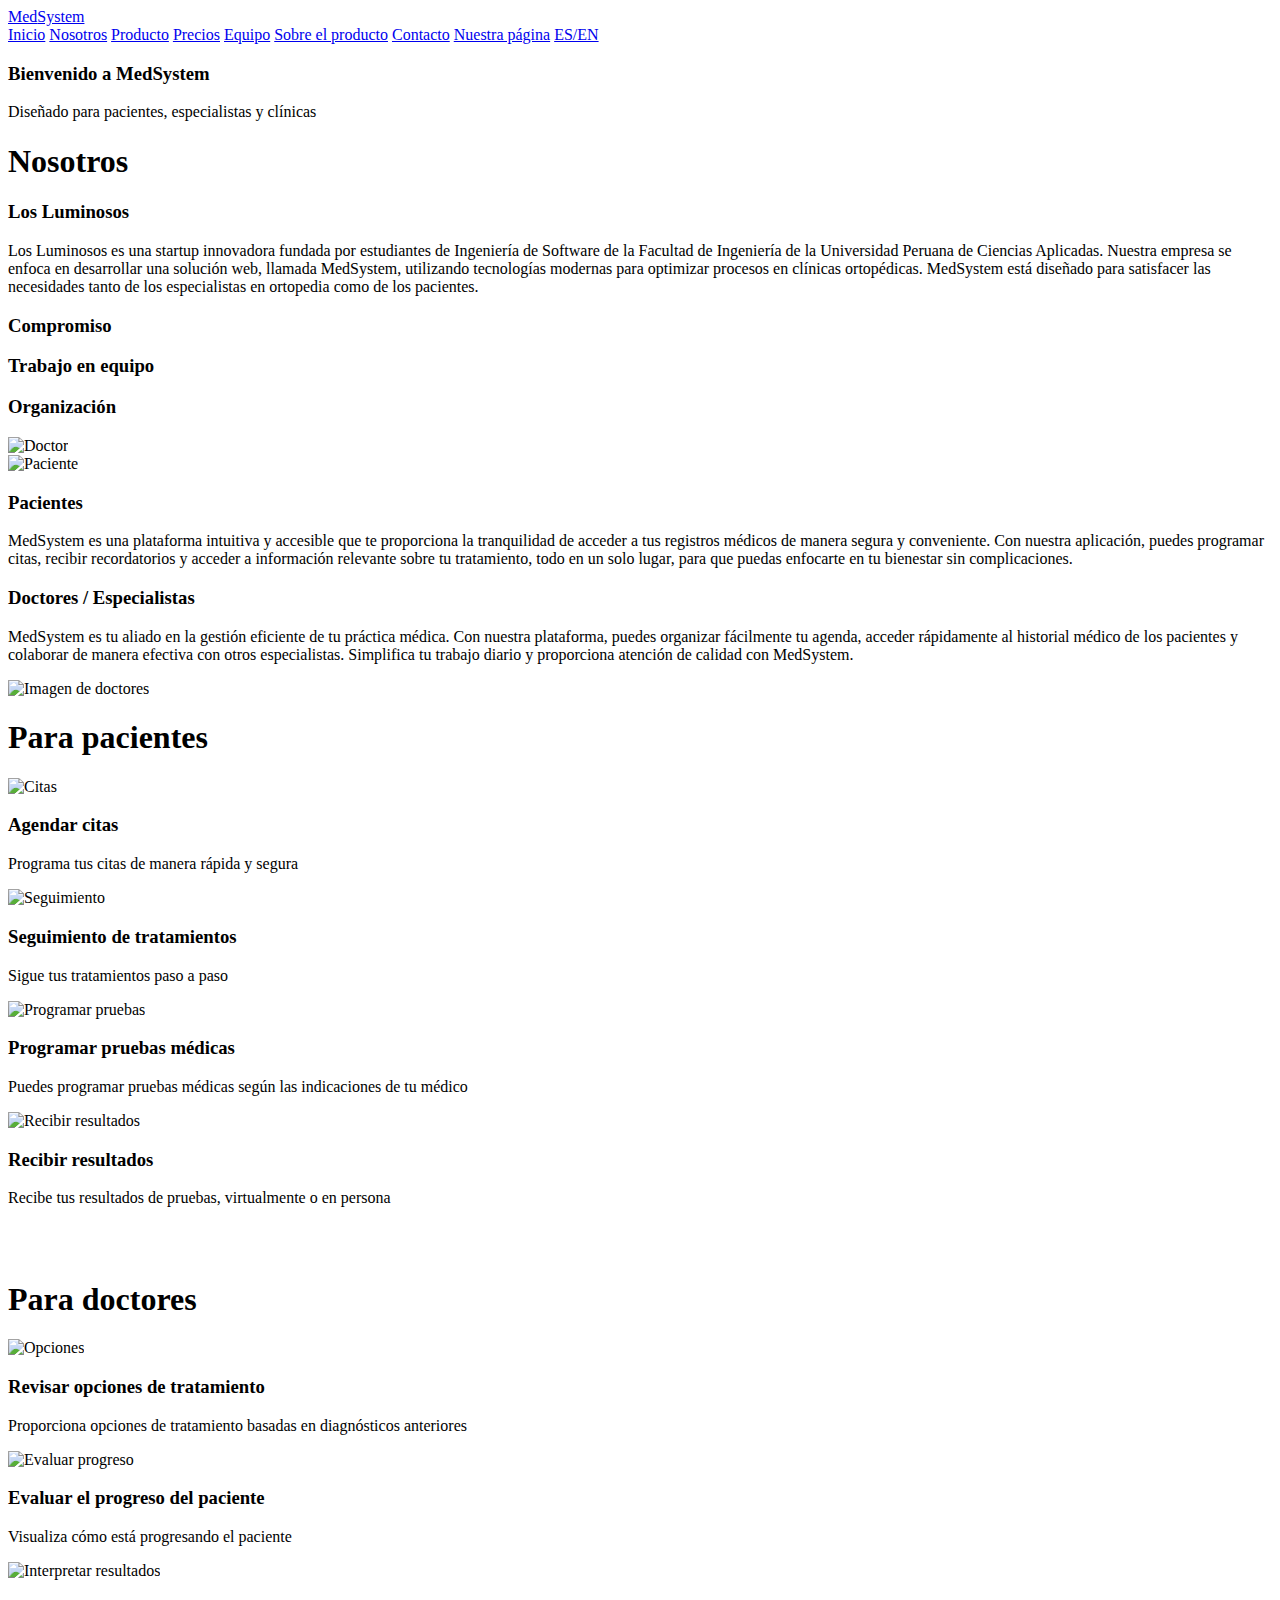
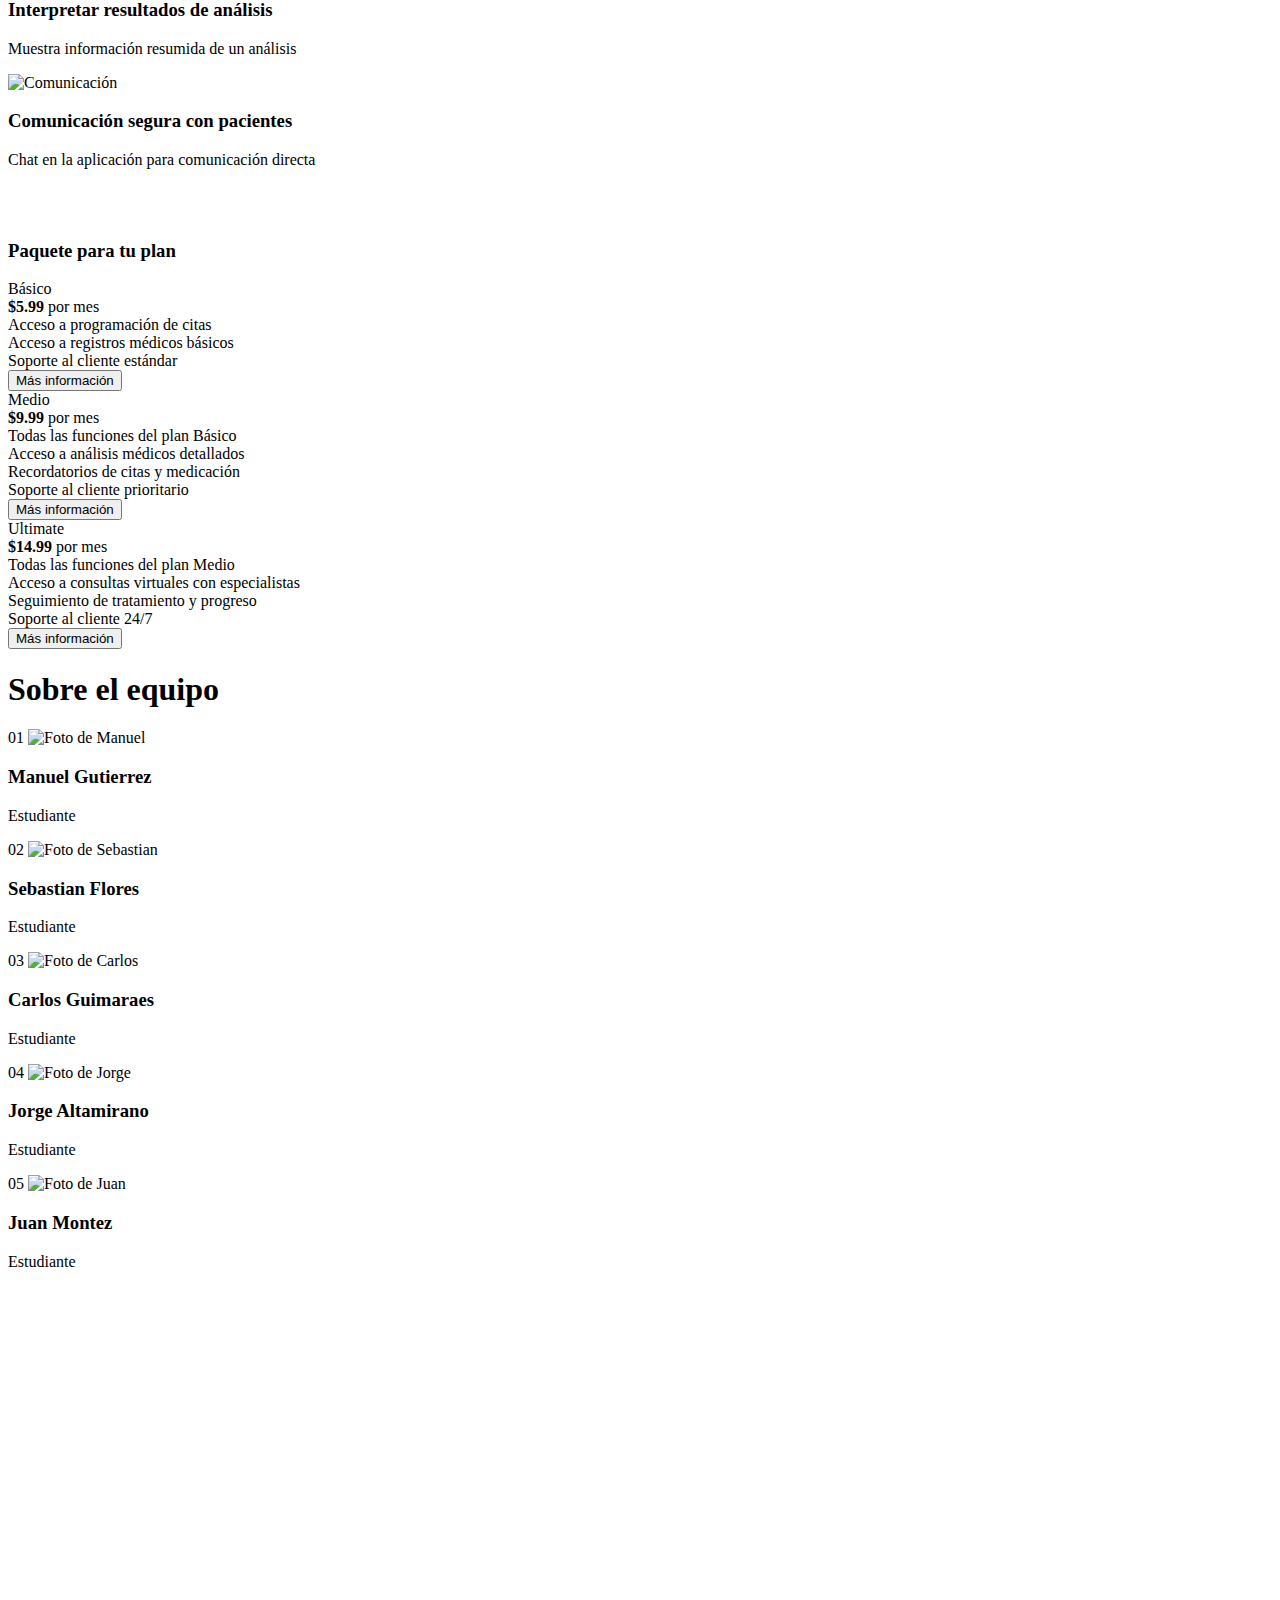
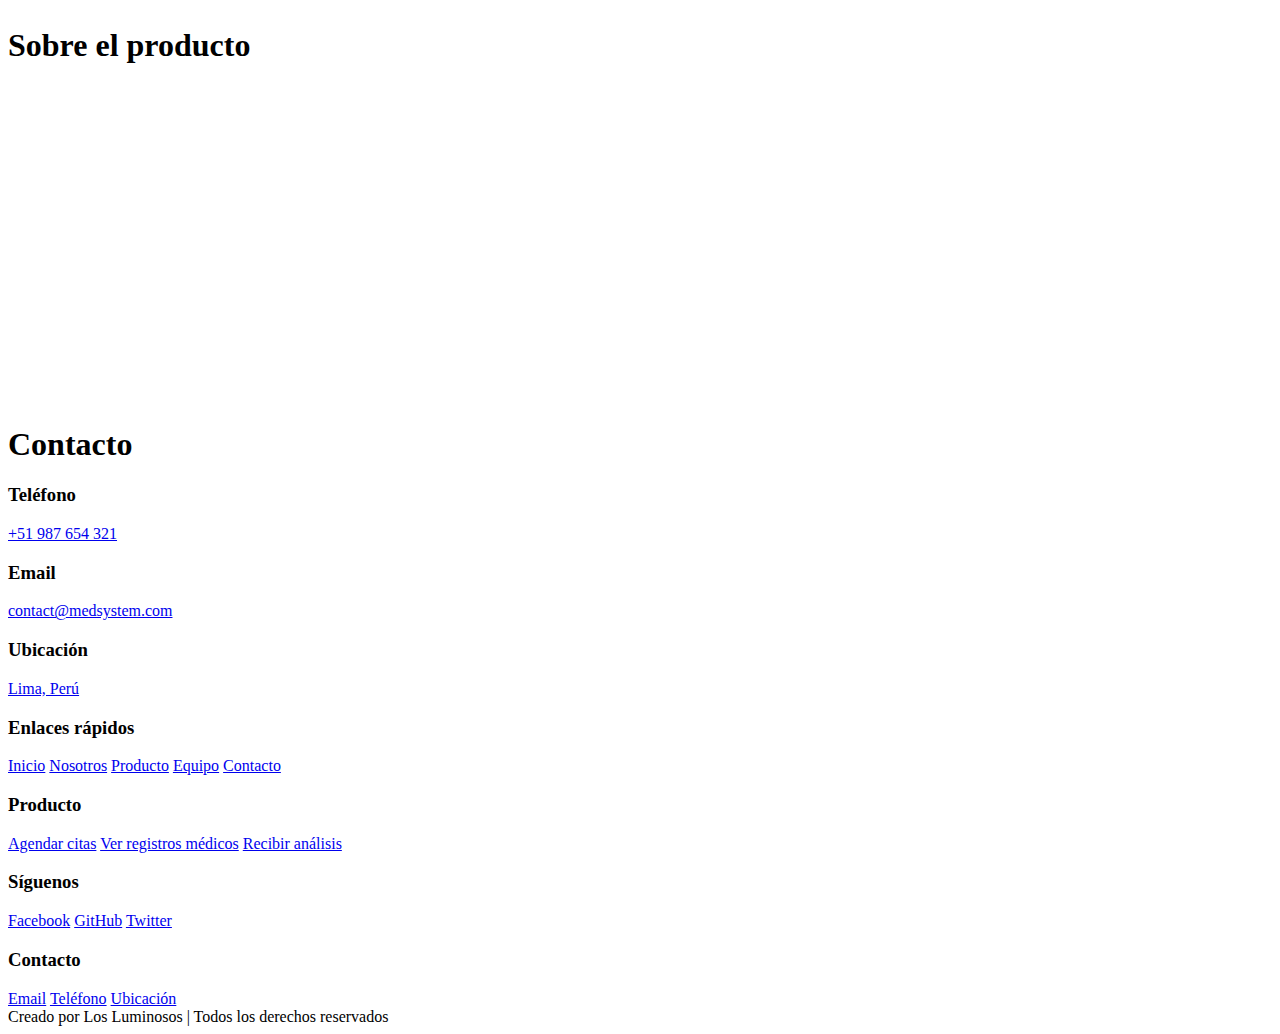
==== assets/indexes.html @ c5dd2fdd "feat: moved inxes to assets" ====
<!DOCTYPE html>
<html lang="es">
<head>
    <meta charset="UTF-8">
    <meta http-equiv="X-UA-Compatible" content="IE=edge">
    <meta name="viewport" content="width=device-width, initial-scale=1.0">
    <meta name="description" content="">

    <!--Enlace a FontAwesome cdn-->
    <link rel="stylesheet" href="https://cdnjs.cloudflare.com/ajax/libs/font-awesome/5.14.0/css/all.min.css" integrity="sha512-1PKOgIY59xJ8Co8+NE6FZ+LOAZKjy+KY8iq0G4B3CyeY6wYHN3yt9PW0XpSriVlkMXe40PTKnXrLnZ9+fkDaog==" crossorigin="anonymous" referrerpolicy="no-referrer" />

    <!--Enlace a Light galley-->
    <link rel="stylesheet" href="https://cdnjs.cloudflare.com/ajax/libs/lightgallery/1.4.0/css/lightgallery.min.css" integrity="sha512-xLycG5abLZLbm0komL9tmCAgzIKW1BpA8MvK1SRLNyWvKos+3xXCGYzYlFGoav7OH3275iEfKUWEgMnv+K5JWg==" crossorigin="anonymous" referrerpolicy="no-referrer" />

    <!--Hoja de estilos-->
    <link rel="stylesheet" href="assets/styles.css">

    <!--Imágenes recopiladas de https://storyset.com/search -->
    <title>MedSystem</title>
</head>
<body>

    <!--INICIO DEL HEADER-->

    <header class="header">
        <a href="#" class="logo"><span>Med</span>System</a>
        <nav class="navbar">
            <a href="#home">Inicio</a>
            <a href="#about">Nosotros</a>
            <a href="#product">Producto</a>
            <a href="#pricing">Precios</a>
            <a href="#team">Equipo</a>
            <a href="#about-product">Sobre el producto</a>
            <a href="#contact">Contacto</a>
            <a href="https://medsystem-app.web.app/" target="_blank">Nuestra página</a>
            <a href="index.html" id="language-toggle">ES/EN</a>
        </nav>
        <div id="menu-btn" class="fas fa-bars"></div>
    </header>

    <!--FIN DEL HEADER-->

    <!--INICIO DE INICIO-->
    <section class="home" id="home">
        <div class="content">
            <h3>Bienvenido a <span>MedSystem</span></h3>
            <p>Diseñado para pacientes, especialistas y clínicas</p>
        </div>
    </section>
    <!--FIN DE INICIO-->
    
    <!--INICIO DE NOSOTROS-->
    <section class="about" id="about">
        <h1 class="heading"><span>Nosotros</span></h1>
        <div class="row">
            <div class="content">
                <h3 class="title">Los Luminosos</h3>
                <p class="text">Los Luminosos es una startup innovadora fundada por estudiantes de Ingeniería de Software de la Facultad de Ingeniería de la Universidad Peruana de Ciencias Aplicadas. Nuestra empresa se enfoca en desarrollar una solución web, llamada MedSystem, utilizando tecnologías modernas para optimizar procesos en clínicas ortopédicas. MedSystem está diseñado para satisfacer las necesidades tanto de los especialistas en ortopedia como de los pacientes.</p>
                <div class="icons-container">
                    <div class="icons">
                        <i class="fas fa-award"></i>
                        <h3>Compromiso</h3>
                    </div>
                    
                    <div class="icons">
                        <i class="fas fa-user"></i>
                        <h3>Trabajo en equipo</h3>
                    </div>

                    <div class="icons">
                        <i class="fas fa-project-diagram"></i>
                        <h3>Organización</h3>
                    </div>
                </div>
            </div>
            <div class="image">
                <img src="assets/images/doctor.png" alt="Doctor">
            </div>
        </div>

        <div class="row">
            <div class="image">
                <img src="assets/images/patient.png" alt="Paciente">
            </div>
            <div class="content">
                <h3 class="title">Pacientes</h3>
                <p class="text">MedSystem es una plataforma intuitiva y accesible que te proporciona la tranquilidad de acceder a tus registros médicos de manera segura y conveniente. Con nuestra aplicación, puedes programar citas, recibir recordatorios y acceder a información relevante sobre tu tratamiento, todo en un solo lugar, para que puedas enfocarte en tu bienestar sin complicaciones.</p>
            </div>
        </div>

        <div class="row">
            <div class="content">
                <h3 class="title">Doctores / Especialistas</h3>
                <p class="text">MedSystem es tu aliado en la gestión eficiente de tu práctica médica. Con nuestra plataforma, puedes organizar fácilmente tu agenda, acceder rápidamente al historial médico de los pacientes y colaborar de manera efectiva con otros especialistas. Simplifica tu trabajo diario y proporciona atención de calidad con MedSystem.</p>
            </div>
            <div class="image">
                <img src="assets/images/doctors.png" alt="Imagen de doctores">
            </div>
        </div>
    </section>
    <!--FIN DE NOSOTROS-->

    <!--INICIO DE PRODUCTO-->
    <section class="product" id="product">
        <h1 class="heading"> Para <span>pacientes</span></h1>
        <div class="box-container">
            <!--1-->
            <div class="box">
                <img src="assets/images/appointment.png" alt="Citas">
                <h3>Agendar citas</h3>
                <p>Programa tus citas de manera rápida y segura</p>
            </div>
            <!--2-->
            <div class="box">
                <img src="assets/images/tracking.png" alt="Seguimiento">
                <h3>Seguimiento de tratamientos</h3>
                <p>Sigue tus tratamientos paso a paso</p>
            </div>
            <!--3-->
            <div class="box">
                <img src="assets/images/schedule_tests.png" alt="Programar pruebas">
                <h3>Programar pruebas médicas</h3>
                <p>Puedes programar pruebas médicas según las indicaciones de tu médico</p>
            </div>
            <!--4-->
            <div class="box">
                <img src="assets/images/receive_results.png" alt="Recibir resultados">
                <h3>Recibir resultados</h3>
                <p>Recibe tus resultados de pruebas, virtualmente o en persona</p>
            </div>
        </div>
        <br>
        <br>
        <h1 class="heading"> Para <span>doctores</span></h1>
        <div class="box-container">
            <!--1-->
            <div class="box">
                <img src="assets/images/options.png" alt="Opciones">
                <h3>Revisar opciones de tratamiento</h3>
                <p>Proporciona opciones de tratamiento basadas en diagnósticos anteriores</p>
            </div>
            <!--2-->
            <div class="box">
                <img src="assets/images/evaluate_progress.png" alt="Evaluar progreso">
                <h3>Evaluar el progreso del paciente</h3>
                <p>Visualiza cómo está progresando el paciente</p>
            </div>
            <!--3-->
            <div class="box">
                <img src="assets/images/interpret_results.png" alt="Interpretar resultados">
                <h3>Interpretar resultados de análisis</h3>
                <p>Muestra información resumida de un análisis</p>
            </div>
            <!--4-->
            <div class="box">
                <img src="assets/images/communication.png" alt="Comunicación">
                <h3>Comunicación segura con pacientes</h3>
                <p>Chat en la aplicación para comunicación directa</p>
            </div>
        </div>
        <br>
        <br>
    </section>
    <!--FIN DE PRODUCTO-->

    <!--INICIO DE PRECIOS-->
    <section class="pricing" id="pricing">
        <div class="pricing-table">
            <div class="heading">
                <h3>Paquete para <span>tu plan</span></h3>
            </div>
            <div class="grid">
                <div class="box basic">
                    <div class="title">Básico</div>
                    <div class="price">
                        <b>$5.99</b>
                        <span>por mes</span>
                    </div>
                    <div class="features">
                        <div>Acceso a programación de citas</div>
                        <div>Acceso a registros médicos básicos</div>
                        <div>Soporte al cliente estándar</div>
                    </div>
                    <div class="button">
                        <button>Más información</button>
                    </div>
                </div>

                <div class="box medium">
                    <div class="title">Medio</div>
                    <div class="price">
                        <b>$9.99</b>
                        <span>por mes</span>
                    </div>
                    <div class="features">
                        <div>Todas las funciones del plan Básico</div>
                        <div>Acceso a análisis médicos detallados</div>
                        <div>Recordatorios de citas y medicación</div>
                        <div>Soporte al cliente prioritario</div>
                    </div>
                    <div class="button">
                        <button>Más información</button>
                    </div>
                </div>
                <div class="box prof">

                    <div class="title">Ultimate</div>
                    <div class="price">
                        <b>$14.99</b>
                        <span>por mes</span>
                    </div>
                    <div class="features">
                        <div>Todas las funciones del plan Medio</div>
                        <div>Acceso a consultas virtuales con especialistas</div>
                        <div>Seguimiento de tratamiento y progreso</div>
                        <div>Soporte al cliente 24/7</div>
                    </div>
                    <div class="button">
                        <button>Más información</button>
                    </div> 
                </div>
            </div>
        </div>
    </section>
    <!--FIN DE PRECIOS-->
    
    <!--INICIO DEL EQUIPO-->
    <section class="team" id="team">
        <h1 class="heading"><span>Sobre el</span> equipo</h1>
        <div class="box-container">
            <!--Manuel-->
            <div class="box">
                <span>01</span>
                <img src="assets/images/manuel.jpg" alt="Foto de Manuel">
                <div class="content">
                    <h3>Manuel Gutierrez</h3>
                    <p>Estudiante</p>
                </div>
            </div>
            <!--Sebastian-->
            <div class="box">
                <span>02</span>
                <img src="assets/images/Sebastian.png" alt="Foto de Sebastian">
                <div class="content">
                    <h3>Sebastian Flores</h3>
                    <p>Estudiante</p>
                </div>
            </div>
            <!--Carlos-->
            <div class="box">
                <span>03</span>
                <img src="assets/images/Carlos.png" alt="Foto de Carlos">
                <div class="content">
                    <h3>Carlos Guimaraes</h3>
                    <p>Estudiante</p>
                </div>
            </div>
            <!--Jorge-->
            <div class="box">
                <span>04</span>
                <img src="assets/images/Jorge.png" alt="Foto de Jorge">
                <div class="content">
                    <h3>Jorge Altamirano</h3>
                    <p>Estudiante</p>
                </div>
            </div>
            <!--Juan-->
            <div class="box">
                <span>05</span>
                <img src="assets/images/Juan.jpg" alt="Foto de Juan">
                <div class="content">
                    <h3>Juan Montez</h3>
                    <p>Estudiante</p>
                </div>
            </div>
        </div>
        <div class="video-container">
            <iframe width="560" height="315" src="https://www.youtube.com/embed/W7cz7mqrHqM" title="Reproductor de video de YouTube" frameborder="0" allow="accelerometer; autoplay; clipboard-write; encrypted-media; gyroscope; picture-in-picture" allowfullscreen></iframe>
        </div>
    </section>
    <!--FIN DEL EQUIPO-->

    <!--INICIO SOBRE EL PRODUCTO-->
    <section class="about-product" id="about-product">
        <h1 class="heading"><span>Sobre el</span> producto</h1>
        <div class="video-container">
            <iframe width="560" height="315" src="https://www.youtube.com/embed/zZAFlLneAzM" title="Reproductor de video de YouTube" frameborder="0" allow="accelerometer; autoplay; clipboard-write; encrypted-media; gyroscope; picture-in-picture" allowfullscreen></iframe>
        </div>
    </section>
    <!--FIN SOBRE EL PRODUCTO-->

    <!--INICIO DE CONTACTO-->
    <section class="contact" id="contact">
        <h1 class="heading"><span>Contacto</span></h1>

        <div class="icons-container">
            <div class="icons">
                <i class="fas fa-phone"></i>
                <h3>Teléfono</h3>
                <p><a href="#">+51 987 654 321</a></p>
            </div>

            <div class="icons">
                <i class="fas fa-envelope"></i>
                <h3>Email</h3>
                <p><a href="#">contact@medsystem.com</a></p>
            </div>

            <div class="icons">
                <i class="fas fa-map-marker-alt"></i>
                <h3>Ubicación</h3>
                <p><a href="#">Lima, Perú</a></p>
            </div>
        </div>
    </section>
    <!--FIN DE CONTACTO-->

    <!--INICIO DEL PIE DE PÁGINA-->
    <section class="footer">
        <div class="box-container">
            <div class="box">
                <h3>Enlaces rápidos</h3>
                <a href="#home"><i class="fas fa-arrow-right"></i>Inicio</a>
                <a href="#about"><i class="fas fa-arrow-right"></i>Nosotros</a>
                <a href="#product"><i class="fas fa-arrow-right"></i>Producto</a>
                <a href="#team"><i class="fas fa-arrow-right"></i>Equipo</a>
                <a href="#contact"><i class="fas fa-arrow-right"></i>Contacto</a>
            </div>

            <div class="box">
                <h3>Producto</h3>
                <a href="#product"><i class="fas fa-check"></i>Agendar citas</a>
                <a href="#product"><i class="fas fa-check"></i>Ver registros médicos</a>
                <a href="#product"><i class="fas fa-check"></i>Recibir análisis</a>
            </div>

            <div class="box">
                <h3>Síguenos</h3>
                <a href="#"><i class="fab fa-facebook-f"></i>Facebook</a>
                <a href="#"><i class="fab fa-github"></i>GitHub</a>
                <a href="#"><i class="fab fa-twitter"></i>Twitter</a>
            </div>

            <div class="box">
                <h3>Contacto</h3>
                <a href="#contact"><i class="fas fa-envelope"></i>Email</a>
                <a href="#contact"><i class="fas fa-phone"></i>Teléfono</a>
                <a href="#contact"><i class="fas fa-map-marker-alt"></i>Ubicación</a>
            </div>
        </div>
                    
        <div class="credit">Creado por <span>Los Luminosos</span> | Todos los derechos reservados</div>
    </section>
    <!--FIN DEL PIE DE PÁGINA-->

    <!--Scripts JS-->
    <script src="assets/script.js"></script>

</body>
</html>
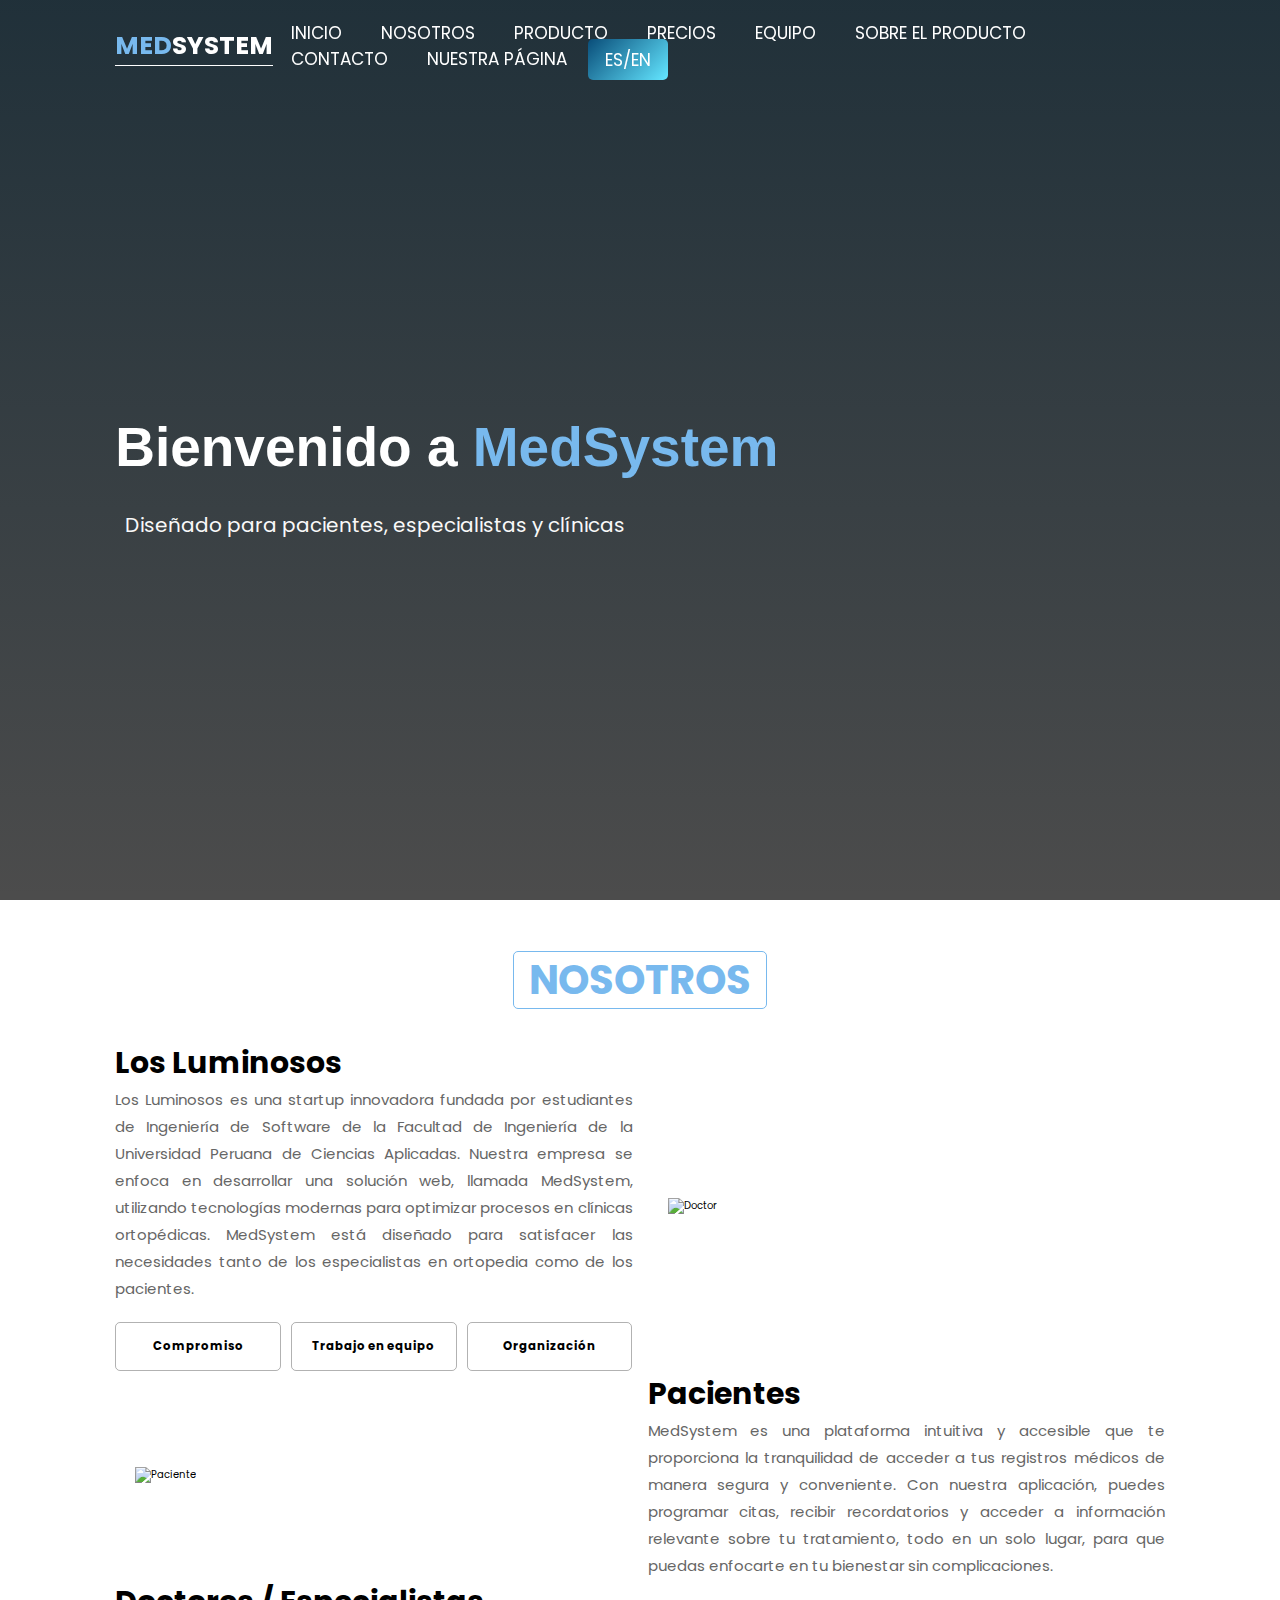
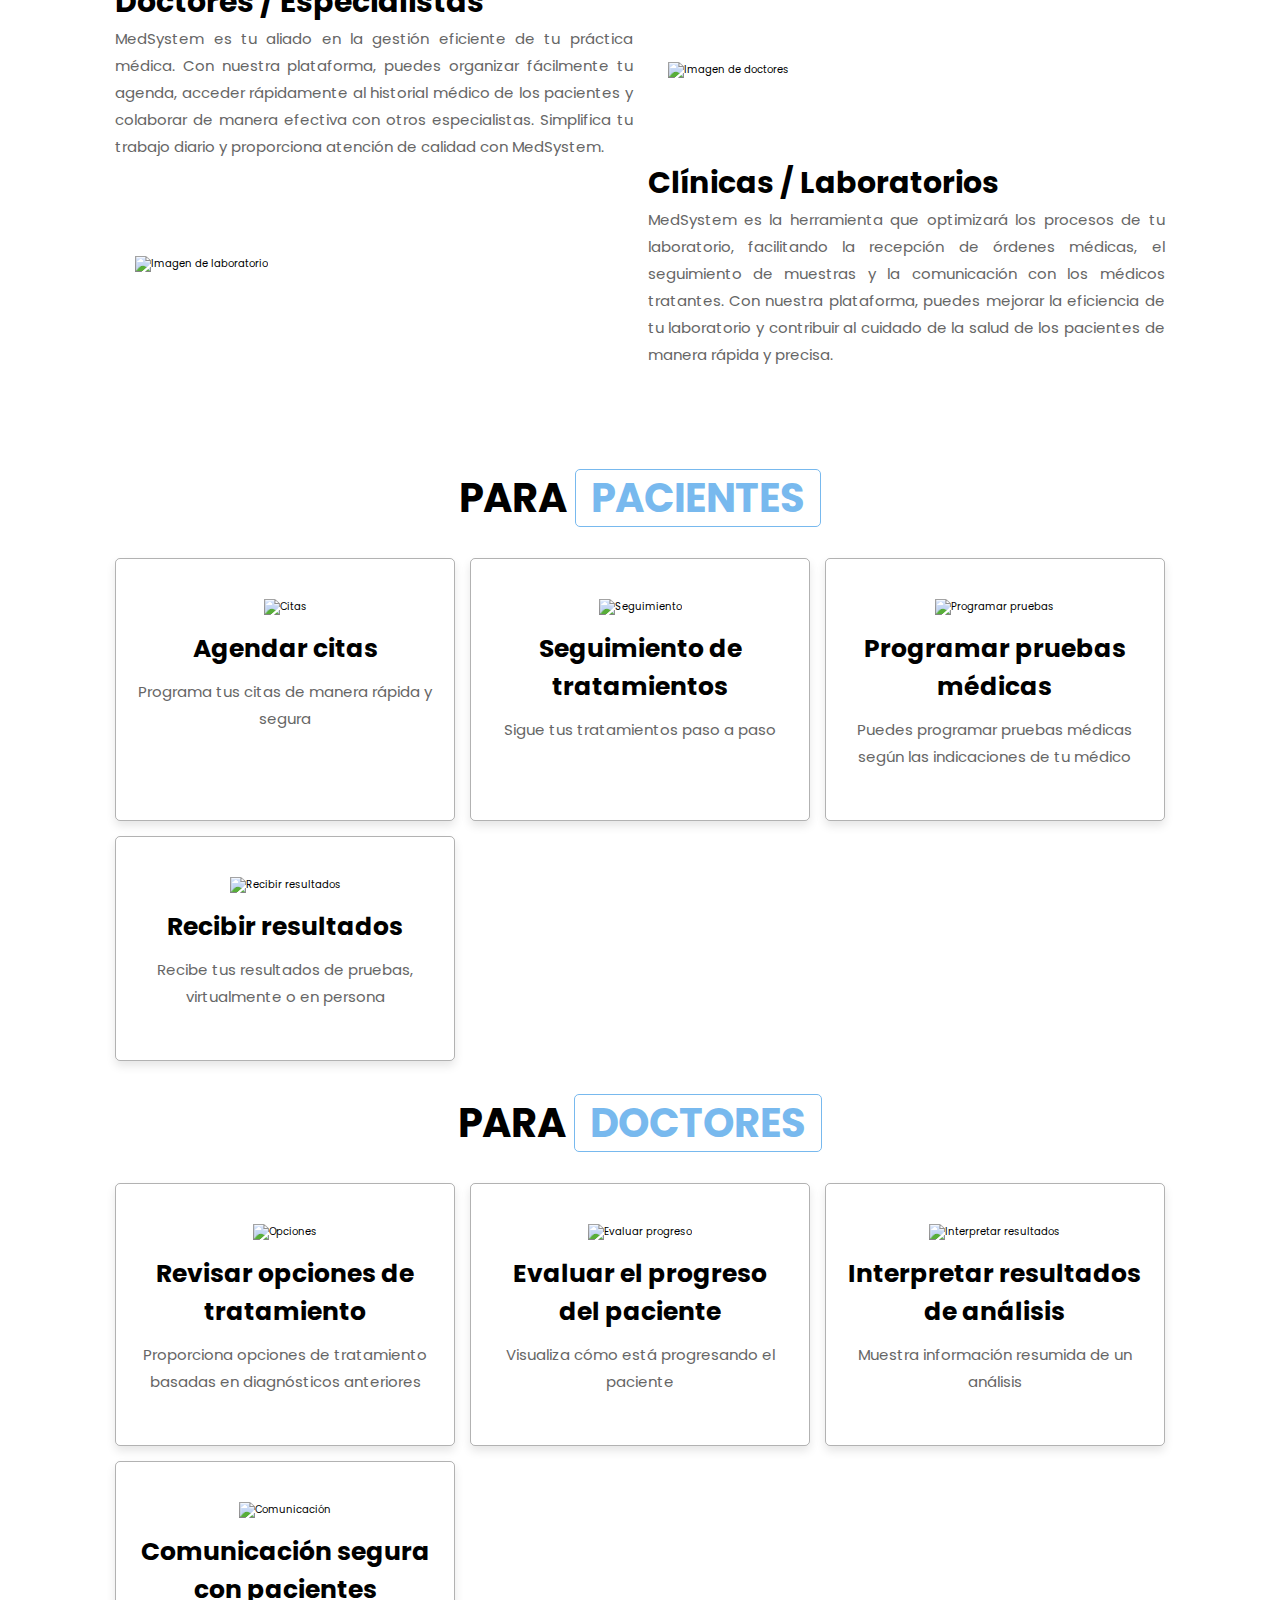
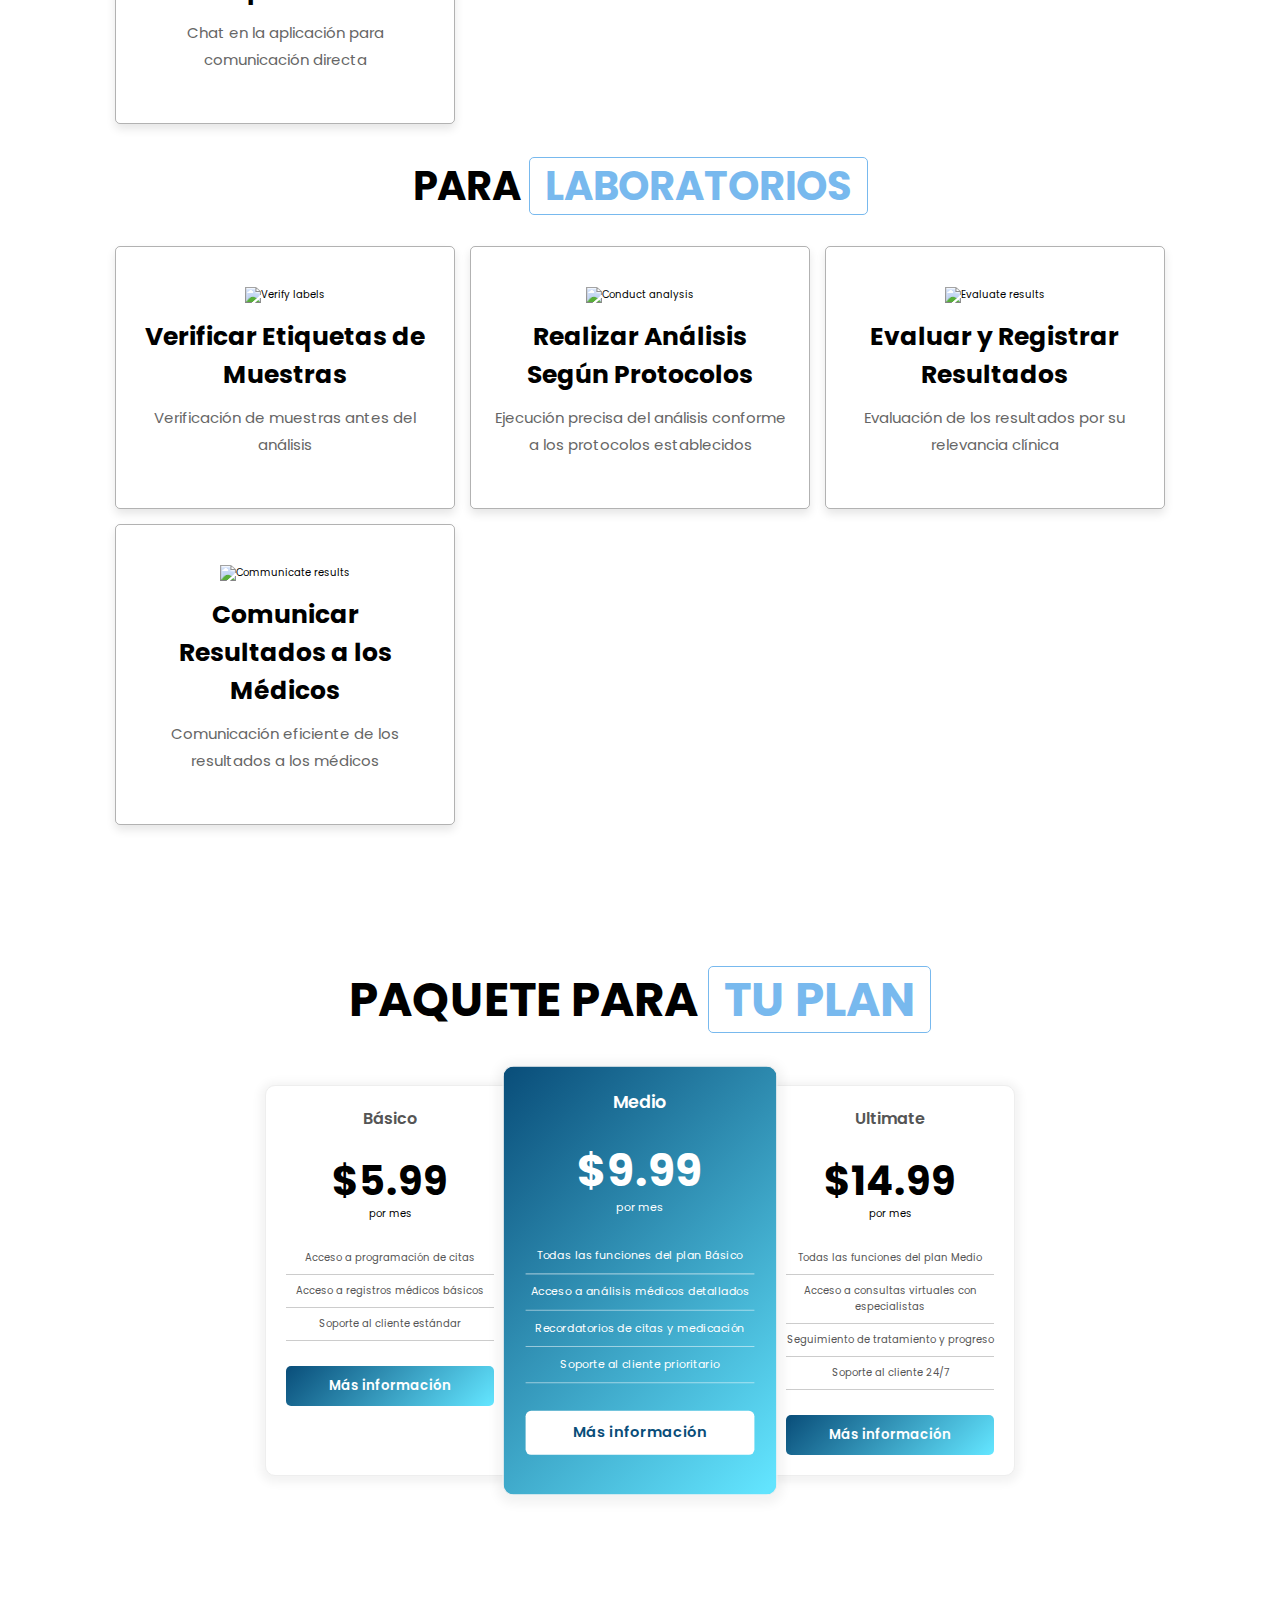
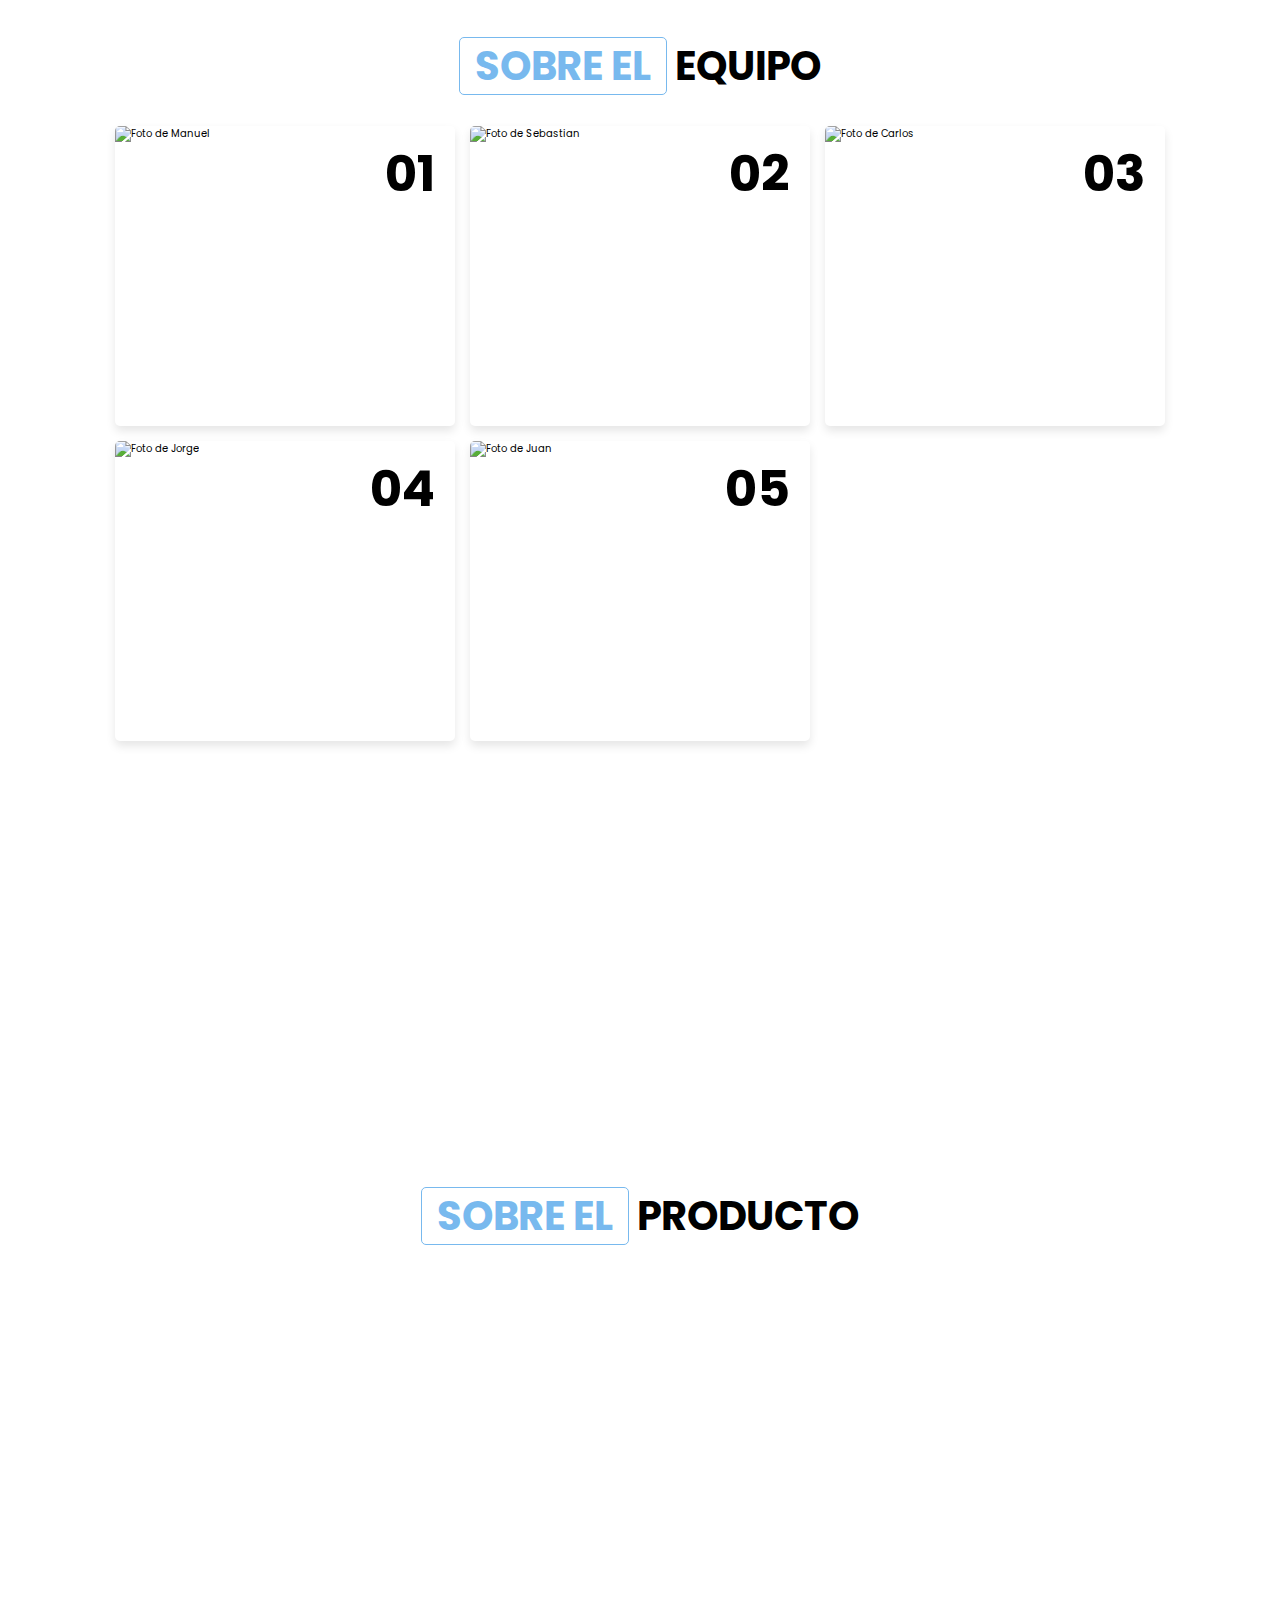
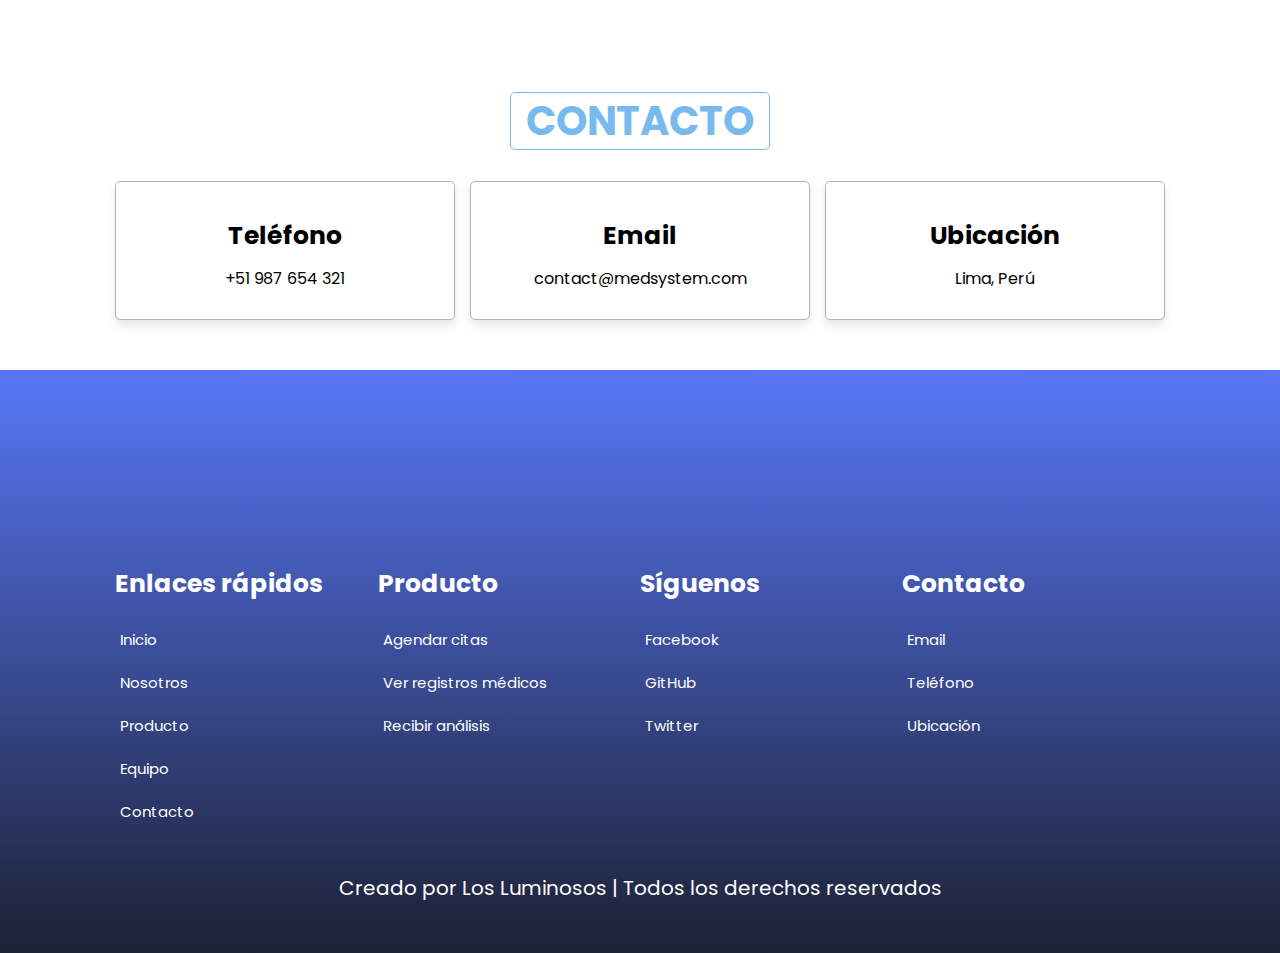
==== commit 512dbd7e: "feat: laboraty section added" ====
--- a/assets/indexes.html
+++ b/assets/indexes.html
@@ -13,7 +13,7 @@
     <link rel="stylesheet" href="https://cdnjs.cloudflare.com/ajax/libs/lightgallery/1.4.0/css/lightgallery.min.css" integrity="sha512-xLycG5abLZLbm0komL9tmCAgzIKW1BpA8MvK1SRLNyWvKos+3xXCGYzYlFGoav7OH3275iEfKUWEgMnv+K5JWg==" crossorigin="anonymous" referrerpolicy="no-referrer" />
 
     <!--Hoja de estilos-->
-    <link rel="stylesheet" href="assets/styles.css">
+    <link rel="stylesheet" href="styles.css">
 
     <!--Imágenes recopiladas de https://storyset.com/search -->
     <title>MedSystem</title>
@@ -33,7 +33,7 @@
             <a href="#about-product">Sobre el producto</a>
             <a href="#contact">Contacto</a>
             <a href="https://medsystem-app.web.app/" target="_blank">Nuestra página</a>
-            <a href="index.html" id="language-toggle">ES/EN</a>
+            <a href="../index.html" id="language-toggle">ES/EN</a>
         </nav>
         <div id="menu-btn" class="fas fa-bars"></div>
     </header>
@@ -74,13 +74,13 @@
                 </div>
             </div>
             <div class="image">
-                <img src="assets/images/doctor.png" alt="Doctor">
+                <img src="images/doctor.png" alt="Doctor">
             </div>
         </div>
 
         <div class="row">
             <div class="image">
-                <img src="assets/images/patient.png" alt="Paciente">
+                <img src="images/patient.png" alt="Paciente">
             </div>
             <div class="content">
                 <h3 class="title">Pacientes</h3>
@@ -94,9 +94,22 @@
                 <p class="text">MedSystem es tu aliado en la gestión eficiente de tu práctica médica. Con nuestra plataforma, puedes organizar fácilmente tu agenda, acceder rápidamente al historial médico de los pacientes y colaborar de manera efectiva con otros especialistas. Simplifica tu trabajo diario y proporciona atención de calidad con MedSystem.</p>
             </div>
             <div class="image">
-                <img src="assets/images/doctors.png" alt="Imagen de doctores">
-            </div>
-        </div>
+                <img src="images/doctors.png" alt="Imagen de doctores">
+            </div>
+        </div>
+
+        <div class="row">
+            <div class="image">
+                <img src="images/laboratory.png" alt="Imagen de laboratorio">
+            </div>
+             <div class="content">
+        <h3 class="title">Clínicas / Laboratorios</h3>
+        <p class="text">MedSystem es la herramienta que optimizará los procesos de tu laboratorio, facilitando la recepción de órdenes médicas, el seguimiento de muestras y la comunicación con los médicos tratantes. Con nuestra plataforma, puedes mejorar la eficiencia de tu laboratorio y contribuir al cuidado de la salud de los pacientes de manera rápida y precisa.</p>
+    </div>
+        </div>
+
+
+
     </section>
     <!--FIN DE NOSOTROS-->
 
@@ -106,25 +119,25 @@
         <div class="box-container">
             <!--1-->
             <div class="box">
-                <img src="assets/images/appointment.png" alt="Citas">
+                <img src="images/appointment.png" alt="Citas">
                 <h3>Agendar citas</h3>
                 <p>Programa tus citas de manera rápida y segura</p>
             </div>
             <!--2-->
             <div class="box">
-                <img src="assets/images/tracking.png" alt="Seguimiento">
+                <img src="images/tracking.png" alt="Seguimiento">
                 <h3>Seguimiento de tratamientos</h3>
                 <p>Sigue tus tratamientos paso a paso</p>
             </div>
             <!--3-->
             <div class="box">
-                <img src="assets/images/schedule_tests.png" alt="Programar pruebas">
+                <img src="images/schedule_tests.png" alt="Programar pruebas">
                 <h3>Programar pruebas médicas</h3>
                 <p>Puedes programar pruebas médicas según las indicaciones de tu médico</p>
             </div>
             <!--4-->
             <div class="box">
-                <img src="assets/images/receive_results.png" alt="Recibir resultados">
+                <img src="images/receive_results.png" alt="Recibir resultados">
                 <h3>Recibir resultados</h3>
                 <p>Recibe tus resultados de pruebas, virtualmente o en persona</p>
             </div>
@@ -135,31 +148,60 @@
         <div class="box-container">
             <!--1-->
             <div class="box">
-                <img src="assets/images/options.png" alt="Opciones">
+                <img src="images/options.png" alt="Opciones">
                 <h3>Revisar opciones de tratamiento</h3>
                 <p>Proporciona opciones de tratamiento basadas en diagnósticos anteriores</p>
             </div>
             <!--2-->
             <div class="box">
-                <img src="assets/images/evaluate_progress.png" alt="Evaluar progreso">
+                <img src="images/evaluate_progress.png" alt="Evaluar progreso">
                 <h3>Evaluar el progreso del paciente</h3>
                 <p>Visualiza cómo está progresando el paciente</p>
             </div>
             <!--3-->
             <div class="box">
-                <img src="assets/images/interpret_results.png" alt="Interpretar resultados">
+                <img src="images/interpret_results.png" alt="Interpretar resultados">
                 <h3>Interpretar resultados de análisis</h3>
                 <p>Muestra información resumida de un análisis</p>
             </div>
             <!--4-->
             <div class="box">
-                <img src="assets/images/communication.png" alt="Comunicación">
+                <img src="images/communication.png" alt="Comunicación">
                 <h3>Comunicación segura con pacientes</h3>
                 <p>Chat en la aplicación para comunicación directa</p>
             </div>
         </div>
         <br>
         <br>
+        <h1 class="heading">Para <span>laboratorios</span></h1>
+<div class="box-container">
+            <!--1-->
+            <div class="box">
+                <img src="images/verify_labels.png" alt="Verify labels">
+                <h3>Verificar Etiquetas de Muestras</h3>
+        <p>Verificación de muestras antes del análisis</p>
+            </div>
+            <!--2-->
+            <div class="box">
+                <img src="images/conduct_analysis.png" alt="Conduct analysis">
+                <h3>Realizar Análisis Según Protocolos</h3>
+        <p>Ejecución precisa del análisis conforme a los protocolos establecidos</p>
+            </div>
+            <!--3-->
+            <div class="box">
+                <img src="images/evaluate_results.png" alt="Evaluate results">
+                 <h3>Evaluar y Registrar Resultados</h3>
+        <p>Evaluación de los resultados por su relevancia clínica</p>
+            </div>
+            <!--4-->
+            <div class="box">
+                <img src="images/communicate_results.png" alt="Communicate results">
+                <h3>Comunicar Resultados a los Médicos</h3>
+        <p>Comunicación eficiente de los resultados a los médicos</p>
+            </div>
+        </div>
+
+
     </section>
     <!--FIN DE PRODUCTO-->
 
@@ -231,7 +273,7 @@
             <!--Manuel-->
             <div class="box">
                 <span>01</span>
-                <img src="assets/images/manuel.jpg" alt="Foto de Manuel">
+                <img src="images/manuel.jpg" alt="Foto de Manuel">
                 <div class="content">
                     <h3>Manuel Gutierrez</h3>
                     <p>Estudiante</p>
@@ -240,7 +282,7 @@
             <!--Sebastian-->
             <div class="box">
                 <span>02</span>
-                <img src="assets/images/Sebastian.png" alt="Foto de Sebastian">
+                <img src="images/Sebastian.png" alt="Foto de Sebastian">
                 <div class="content">
                     <h3>Sebastian Flores</h3>
                     <p>Estudiante</p>
@@ -249,7 +291,7 @@
             <!--Carlos-->
             <div class="box">
                 <span>03</span>
-                <img src="assets/images/Carlos.png" alt="Foto de Carlos">
+                <img src="images/Carlos.png" alt="Foto de Carlos">
                 <div class="content">
                     <h3>Carlos Guimaraes</h3>
                     <p>Estudiante</p>
@@ -258,7 +300,7 @@
             <!--Jorge-->
             <div class="box">
                 <span>04</span>
-                <img src="assets/images/Jorge.png" alt="Foto de Jorge">
+                <img src="images/Jorge.png" alt="Foto de Jorge">
                 <div class="content">
                     <h3>Jorge Altamirano</h3>
                     <p>Estudiante</p>
@@ -267,7 +309,7 @@
             <!--Juan-->
             <div class="box">
                 <span>05</span>
-                <img src="assets/images/Juan.jpg" alt="Foto de Juan">
+                <img src="images/Juan.jpg" alt="Foto de Juan">
                 <div class="content">
                     <h3>Juan Montez</h3>
                     <p>Estudiante</p>
@@ -354,7 +396,7 @@
     <!--FIN DEL PIE DE PÁGINA-->
 
     <!--Scripts JS-->
-    <script src="assets/script.js"></script>
+    <script src="script.js"></script>
 
 </body>
 </html>
--- a/assets/styles.css
+++ b/assets/styles.css
@@ -0,0 +1,598 @@
+@import url('https://fonts.googleapis.com/css2?family=Itim&family=Poppins:wght@300;400;500;600;700;800;900&display=swap');
+:root {
+    --primary:#78b9ee;
+    --black: #000;
+    --white: #fff;
+    --light-black: #666;
+    --hover: rgba(244,244,244,0.8);
+    --bg: #f9f9f9;
+    --border: 0.1rem solid rgba(0,0,0,0.3);
+    --box-shadow: 0 0.5rem 1rem rgba(0,0,0,0.1);
+}
+
+* {
+    font-family: 'Poppins', sans-serif;
+    margin: 0;
+    padding: 0;
+    box-sizing: border-box;
+    outline: none;
+    border: none;
+    text-decoration: none;
+    transition: .2s linear;
+}
+
+html{
+    font-size: 62.5%;
+    overflow-x: hidden;
+    scroll-padding-top: 9rem;
+    scroll-behavior: smooth;
+}
+
+section{
+    padding: 5rem 9%;
+}
+
+.navbar a:last-child {
+    margin-right: 0;
+}
+
+/***UTILITIES CLASSES ***/
+.heading {
+    text-align: center;
+    font-size: 4rem;
+    color: var(--black);
+    text-transform: uppercase;
+    font-weight: bolder;
+    margin-bottom: 3rem;
+}
+
+.heading span {
+    color: var(--primary);
+    border-radius: .5rem;
+    padding: 0 1.5rem;
+    text-transform: uppercase;
+    border: 1px solid var(--primary);
+}
+
+/**Header**/
+.header{
+    position: fixed;
+    top: 0;
+    left: 0;
+    right: 0;
+    display: flex;
+    align-items: center;
+    justify-content: space-between;
+    padding: 2rem 9%;
+    z-index: 1000;
+}
+
+.header .logo{
+    font-size: 2.5rem;
+    font-weight: bolder;
+    text-transform: uppercase;
+    border-bottom: 1px solid var(--white);
+    color: var(--white);
+}
+
+.header .logo span{
+    color: var(--primary);
+    text-transform: uppercase;
+}
+
+#language-toggle {
+    margin-left: auto; 
+    padding: 0.5em 1em;
+    background: linear-gradient(135deg, rgba(2,0,36,1) 0%, rgba(9,77,121,1) 0%, rgba(98,228,254,1) 98%); 
+    color: #fff;
+    border-radius: 5px;
+    text-decoration: none; 
+}
+
+
+.header .navbar a{
+    font-size: 1.7rem;
+    margin: 0 1.8rem;
+    text-transform: uppercase;
+    color: var(--white);
+}
+
+.header .navbar a:hover {
+    color: var(--primary);
+    border-bottom: 0.3rem solid var(--primary);
+    padding-bottom: .5rem;
+}
+
+#menu-btn{
+    font-size: 2.5rem;
+    color:var(--white);
+    display: none;
+    cursor: pointer;
+}
+
+.header.active .logo{
+    color: var(--black);
+    border-bottom: 1px solid var(--black);
+}
+
+.header.active{
+    background: var(--white);
+    padding: 2rem 9%;
+    box-shadow: var(--box-shadow);
+}
+.header.active .navbar a{
+    color: var(--black);
+}
+.header.active .navbar a:hover{
+    color: var(--primary);
+}
+.header.active #menu-btn{
+    color: var(--primary);
+}
+
+/**HOME**/
+.home {
+    position: relative;
+    display: flex;
+    align-items: center;
+    flex-wrap: wrap;
+    gap: 1.5rem;
+    background: linear-gradient(rgba(8, 26, 36, 0.9),rgba(0, 0, 0, 0.7)),url(../assets/images/background.jpg) ;
+    background-position: center;
+    background-size: cover;
+    padding-top: 10rem;
+    height: 100vh;
+}
+
+.home .content {
+    flex: 1 1 45rem;
+}
+
+
+.home .content h3{
+    font-size: 5.5rem;
+    color: var(--white);
+    line-height: 1.8;
+    font-family: 'Oswald', sans-serif;
+}
+
+.home .content h3 span {
+    color: var(--primary);
+    font-family: 'Oswald', sans-serif;
+}
+
+.home .content p{
+    font-size: 2rem;
+    color: var(--bg);
+    line-height: 1.8;
+    padding: 1rem;
+}
+
+/*ABOUT*/
+.text{
+    text-align: justify;
+}
+
+.about .row{
+    display: flex;
+    align-items: center;
+    flex-wrap: wrap;
+    gap: 1.5rem;
+
+}
+
+.about .row .image {
+    flex: 1 1 45rem;
+    padding: 2rem;
+}
+.about .row .image img{
+    width: 100%;
+    height: auto;
+    object-fit: cover;
+}
+
+.about .row .content {
+    flex: 1 1 45rem;
+}
+
+.about .row .content .title {
+    font-size: 3rem;
+    color: var(--black);
+}
+.about .row .content p {
+    font-size: 1.5rem;
+    color: var(--light-black);
+    line-height: 1.8;
+}
+
+.about .row .content .icons-container {
+    display: flex;
+    flex-wrap: wrap;
+    gap: 1rem;
+    padding-top: 2rem;
+}
+
+.about .row .content .icons-container .icons{
+    flex: 1 1 15rem;
+    border-radius: .5rem;
+    border: var(--border);
+    padding: 1.5rem;
+    text-align: center;
+}
+
+.about .row .content .icons-container .icons i{
+    border-radius: 50%;
+    background: var(--bg);
+    color: var(--primary);
+    height: 5rem;
+    width: 5rem;
+    line-height: 5rem;
+    font-size: 2rem;
+}
+
+.about .row .content .icons-container .icons i h3{
+    color: var(--light-black);
+    font-size: 1.6rem;
+    padding-top: 1rem;
+}
+
+/*PRODUCT*/
+.product .box-container{
+    display: grid;
+    grid-template-columns: repeat(auto-fit,minmax(27rem, 1fr));
+    gap: 1.5rem;
+}
+
+.product .box-container .box{
+    padding: 4rem 2rem;
+    border-radius: 0.5rem;
+    text-align: center;
+    border: var(--border);
+    box-shadow: var(--box-shadow);
+}
+
+.product .box-container .box img {
+    height: 10rem;
+}
+
+.product .box-container .box h3 {
+    color: var(--black);
+    font-size: 2.5rem;
+    padding-top: 1.5rem;
+}
+
+.product .box-container .box p{
+    color: var(--light-black);
+    font-size: 1.5rem;
+    padding: 1rem 0;
+    line-height: 1.8;
+}
+
+/*PRICINC*/
+.pricing .pricing-table {
+    padding: 40px 20px;
+}
+
+.pricing .pricing-table .grid {
+    display: flex;
+    flex-wrap: wrap;
+    justify-content: center;
+    gap: 20px 0px;
+    padding: 20px;
+}
+
+.pricing .pricing-table .grid .box {
+    width: 250px;
+    border: 1px solid #eee;
+    text-align: center;
+    padding: 20px;
+    background: #fff;
+    border-radius: 10px;
+    box-shadow: 0px 2px 10px 5px rgba(0, 0, 0, 0.05);
+}
+
+.pricing .pricing-table .grid .box .title {
+    font-size: 16px;
+    font-weight: 600;
+    margin-bottom: 20px;
+    color: #555;
+}
+
+.pricing .pricing-table .grid .box .price {
+    margin-bottom: 20px;
+} 
+
+.pricing .pricing-table .grid .box .price b {
+    display: block;
+    font-size: 40px;
+    margin-bottom: -5px;
+}
+
+.pricing .pricing-table .grid .box .features > * {
+    color:#555;
+    padding: 8px 0px;
+    border-bottom: 1px solid rgba(0,0,0,0.2);
+}
+
+.pricing .pricing-table .grid .box .button button {
+    width: 100%;
+    margin: 25px 0px 0px;
+    padding: 10px;
+    background: linear-gradient(135deg, rgba(2,0,36,1) 0%, rgba(9,77,121,1) 0%, rgba(98,228,254,1) 98%);
+    color: #fff;
+    border-radius: 5px;
+    outline: none;
+    border: none;
+    font-weight: 600;
+    cursor: pointer;
+} 
+
+.pricing .pricing-table .grid .box.medium {
+    transform: scale(1.1);
+    background: linear-gradient(135deg, rgba(2,0,36,1) 0%, rgba(9,77,121,1) 0%, rgba(98,228,254,1) 98%);
+}
+
+.pricing .pricing-table .grid .box.medium .title{
+    color: #fff;
+}
+
+.pricing .pricing-table .grid .box.medium .price{
+    color: #fff;
+}
+
+.pricing .pricing-table .grid .box.medium .features > * {
+    color: #fff;
+    border-bottom: 1px solid rgba(255,255,255,0.5);
+}
+
+.pricing .pricing-table .grid .box.medium .button button{
+    background: #fff;
+    color: rgba(9, 77, 121, 1)
+}
+
+
+
+/*TEAM*/
+.team .box-container{
+    display: grid;
+    grid-template-columns: repeat(auto-fit,minmax(27rem,1fr));
+    gap: 1.5rem;
+}
+
+.team .box-container .box{
+    position: relative;
+    height: 30rem;
+    border-radius: .5rem;
+    box-shadow: var(--box-shadow);
+    overflow: hidden;
+}
+
+.team .box-container .box img{
+    height: 100%;
+    width: 100%;
+    object-fit: cover;
+}
+
+.team .box-container .box span {
+    position: absolute;
+    top: 1rem;
+    right: 2rem;
+    font-size: 5rem;
+    font-weight: bolder;
+    color: var(--black);
+}
+
+.team .box-container .box .content {
+    height: 100%;
+    width: 100%;
+    position: absolute;
+    top: 6rem;
+    left: 0;
+    display: flex;
+    flex-flow: column;
+    align-items: center;
+    justify-content: center;
+    opacity: 0;
+    transition-delay: 0.1s;
+}
+
+.team .box-container .box:hover .content{
+    top: 0;
+    opacity: 1;
+}
+
+.team .box-container .box .content h3{
+    font-size: 2.5rem;
+    color: var(--black);
+    padding-bottom: 0.5rem;
+}
+
+.team .box-container .box .content p{
+    font-size: 1.5rem;
+    color: var(--light-black);
+}
+
+.team .box-container .box::before{
+    width: 100%;
+    height: 100%;
+    content: '';
+    position: absolute;
+    top: 0;
+    left: 0;
+    background: white;
+    clip-path: circle(30% at 93% 0);
+    transition: 0.3s linear;
+}
+
+.team .box-container .box:hover::before {
+    background: rgba(252, 250, 250, 0.5);
+    clip-path: circle(100%);
+    filter: blur(5px);
+}
+
+.team .video-container {
+    margin-top: 3rem;
+}
+
+/**ABOUT THE PRODUCT**/
+.video-container {
+    display: flex;
+    justify-content: center;
+    align-items: center;
+}
+
+
+/*CONTACT*/
+.contact .icons-container {
+    display: grid;
+    grid-template-columns: repeat(auto-fit,minmax(30rem,1fr));
+    gap: 1.5rem;
+}
+
+.contact .icons-container .icons {
+    padding: 2.5rem;
+    text-align: center;
+    border: var(--border);
+    border-radius: 0.5rem;
+    box-shadow: var(--box-shadow);
+}
+
+.contact .icons-container .icons i{
+    height: 6rem;
+    width: 6rem;
+    line-height: 6rem;
+    font-size: 2.5rem;
+    color: var(--primary);
+    background: var(--bg);
+    border-radius: 50%;
+}
+
+.contact .icons-container .icons h3{
+    color: var(--black);
+    padding: 1rem 0;
+    font-size: 2.5rem;
+}
+
+.contact .icons-container .icons p{
+    color: var(--black);
+    line-height: 1.8;
+    font-size: 1.6rem;
+}
+
+.contact .icons-container .icons a{
+    color: var(--black);
+}
+
+
+/**FOOTER**/
+.footer{
+    background: linear-gradient(rgba(16, 62, 245, 0.7),rgba(4,9,30,0.9));
+    background-position: center;
+    background-size: cover;
+    background-repeat: no-repeat;
+}
+
+.footer .box-container{
+    display: grid;
+    grid-template-columns: repeat(auto-fit,minmax(23rem, 1fr));
+    grid-area: 1.5rem;
+    margin-top: 13rem;
+}
+
+.footer .box-container .box h3{
+    font-size: 2.5rem;
+    padding: 1.5rem 0;
+    color: var(--white);
+}
+
+.footer .box-container .box a{
+    display: block;
+    font-size: 1.5rem;
+    padding: 1rem 0;
+    color: var(--white);
+}
+
+.footer .box-container .box a i{
+    padding-right: 0.5rem;
+    color: var(--primary);
+}
+
+.footer .box-container .box a:hover i{
+    padding-right: 2rem;
+}
+
+.footer .credit {
+    color: var(--white);
+    text-align: center;
+    margin-top: 2rem;
+    padding-top: 2rem;
+    font-size: 2rem;
+    padding: 1rem;
+}
+
+@media(max-width:804px){
+    .princing-table .grid {
+        gap: 20px;
+    }
+    .princing-table .grid .box.medium {
+        transform: scale(1);
+    }
+}
+
+@media(max-width:991px){
+    html{
+        font-size: 55%;
+    }
+    .header {
+        padding: 2rem;
+    }
+    section{
+        padding: 2rem;
+    }
+}
+
+@media(max-width:768px){
+    #menu-btn{
+        display: initial;
+    }
+    .header .navbar {
+        position: absolute;
+        top: 115%;
+        right: 2rem;
+        background: rgba(252, 250, 250, 0.5);
+        box-shadow: var(--box-shadow);
+        border-radius: .5rem;
+        width: 30rem;
+        transform: scale(0);
+        transform-origin: top right;
+        opacity: 0;
+        backdrop-filter: blur(10px);
+    }
+    .header .navbar.active {
+        transform: scale(1);
+        opacity: 1;
+    }
+    .header .navbar a{
+
+        font-size: 2rem;
+        display: block;
+        padding: 1rem;
+        color: var(--black);
+        margin: 1rem;
+        border-radius: 0.5rem;
+        
+    }
+    .header .navbar a:hover{
+        background: var(--bg);
+    }
+
+    .header .content {
+        text-align: center;
+    }
+}
+
+@media (max-width:450px) {
+    html{
+        font-size: 50%;
+    }
+}
